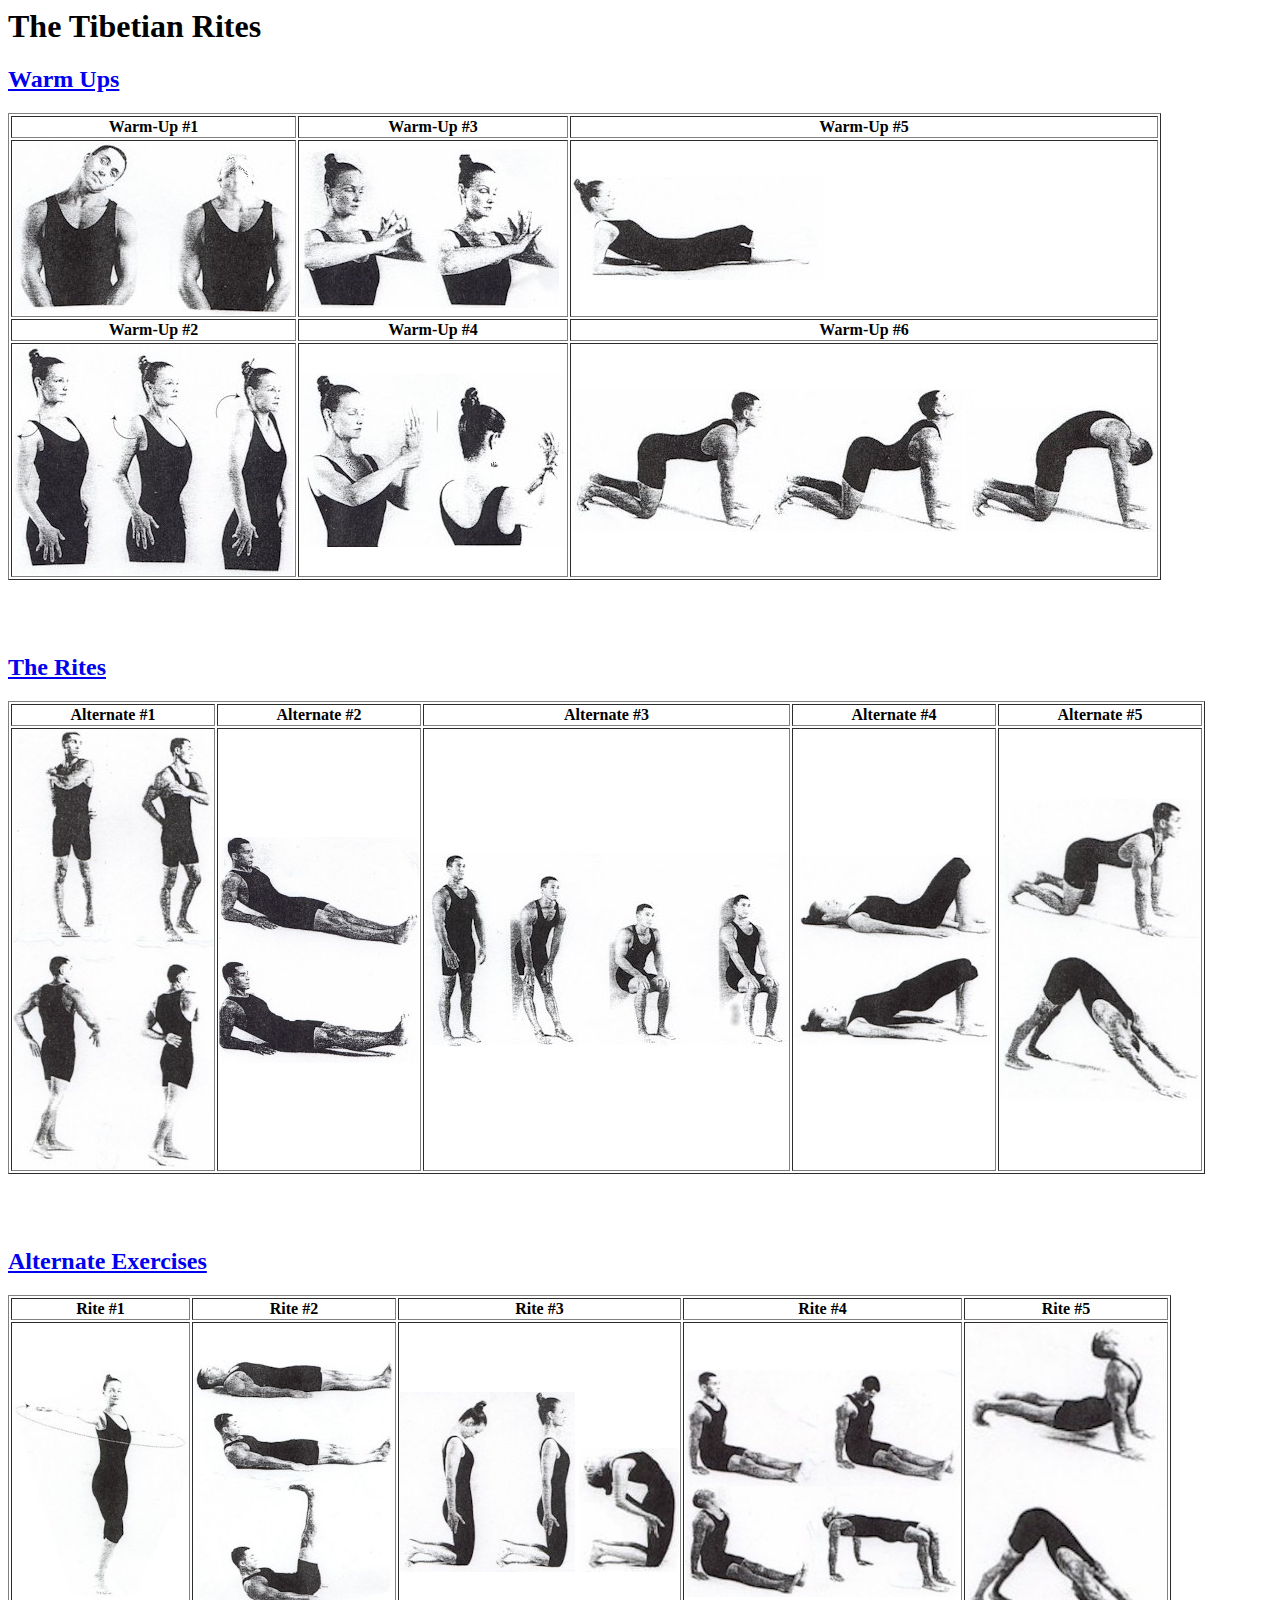
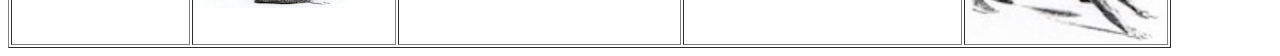
==== index.html @ 909171d0 "." ====
<!DOCTYPE HTML PUBLIC "-//IETF//DTD HTML//EN">
<html>

<head>
<title>Five Tibetan Rites</title>
</head>

<body>

<h1>The Tibetian Rites</h1>

<h2> <a href="warm-up.html">Warm Ups</a> </h2>

<table border="1">
  <tr>
    <th> Warm-Up #1 </th>
    <th> Warm-Up #3 </th>
    <th> Warm-Up #5 </th>
  </tr>
  <tr>
    <td> <img src="images/warm-up-1.jpg" /> </td>
    <td> <img src="images/warm-up-3.jpg" /> </td>
    <td> <img src="images/warm-up-5.jpg" /> </td>
  </tr>

  <tr>
    <th> Warm-Up #2 </th>
    <th> Warm-Up #4 </th>
    <th> Warm-Up #6 </th>
  </tr>
  <tr>
    <td> <img src="images/warm-up-2.jpg" /> </td>
    <td> <img src="images/warm-up-4.jpg" /> </td>
    <td> <img src="images/warm-up-6.jpg" /> </td>
  </tr>
</table>

<br />
<br />
<br />

<h2> <a href="tibetan-rites.html">The Rites</a> </h2>

<table border="1">
  <tr>
    <th> Alternate #1 </th>
    <th> Alternate #2 </th>
    <th> Alternate #3 </th>
    <th> Alternate #4 </th>
    <th> Alternate #5 </th>
  </tr>
  <tr>
    <td> <img width="200" src="images/alternate-1.jpg" /> </td>
    <td> <img width="200" src="images/alternate-2.jpg" /> </td>
    <td> <img src="images/alternate-3.jpg" /> </td>
    <td> <img width="200" src="images/alternate-4.jpg" /> </td>
    <td> <img width="200" src="images/alternate-5.jpg" /> </td>
  </tr>
</table>

<br />
<br />
<br />

<h2><a href="alternates.html">Alternate Exercises</a> </h2>

<table border="1">
  <tr>
    <th> Rite #1 </th>
    <th> Rite #2 </th>
    <th> Rite #3 </th>
    <th> Rite #4 </th>
    <th> Rite #5 </th>
  </tr>
  <tr>
    <td> <img width="175" src="images/rite-1.jpg" /> </td>
    <td> <img width="200" src="images/rite-2.jpg" /> </td>
    <td> <img width="175" src="images/rite-3_1.jpg" /> <img width="100" src="images/rite-3_2.jpg" /> </td>
    <td> <img width="275" src="images/rite-4_1.jpg" /><br /> <img width="275" src="images/rite-4_2.jpg" /> </td>
    <td> <img width="200" src="images/rite-5.jpg" /> </td>
  </tr>
</table>

</body>

</html>
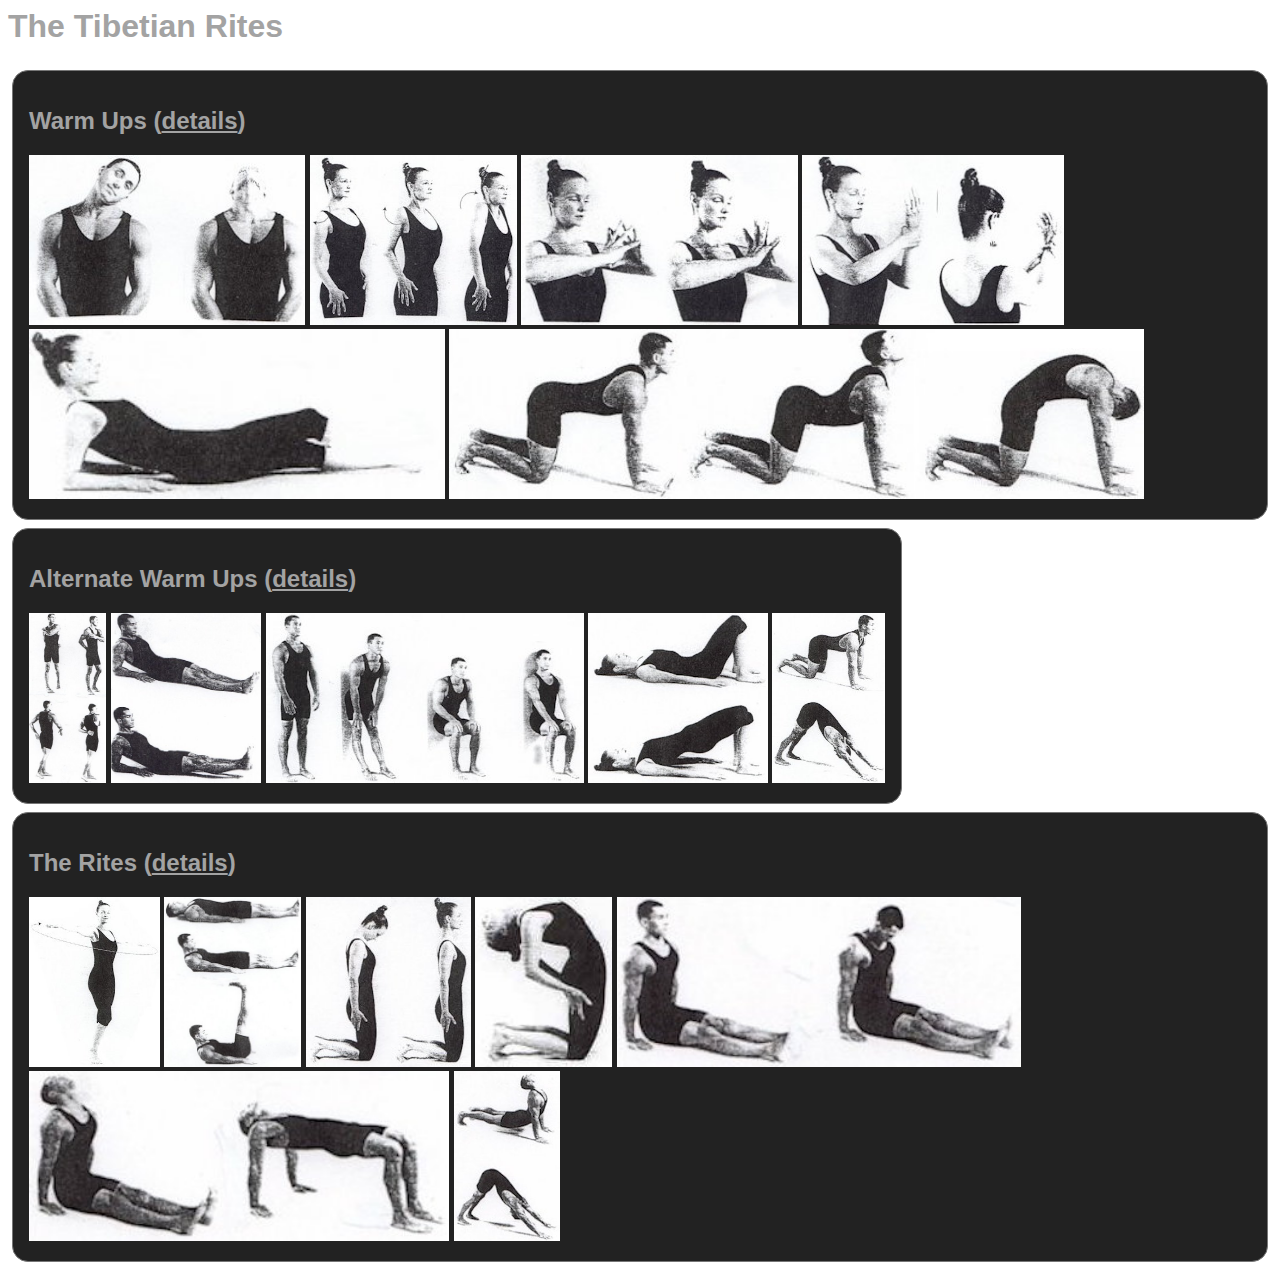
==== commit f0fdd79c: "restyled." ====
--- a/index.html
+++ b/index.html
@@ -1,86 +1,45 @@
 <!DOCTYPE HTML PUBLIC "-//IETF//DTD HTML//EN">
 <html>
 
-<head>
-<title>Five Tibetan Rites</title>
-</head>
+  <head>
+    <title>Five Tibetan Rites</title>
+    <link rel="stylesheet" type="text/css" href="default.css" />
+  </head>
 
-<body>
+  <body>
 
-<h1>The Tibetian Rites</h1>
+    <h1>The Tibetian Rites</h1>
 
-<h2> <a href="warm-up.html">Warm Ups</a> </h2>
+    <section>
+      <h2> Warm Ups (<a href="warm-up.html">details</a>) </h2>
+      <img height="170" src="images/warm-up-1.jpg" />
+      <img height="170" src="images/warm-up-2.jpg" />
+      <img height="170" src="images/warm-up-3.jpg" />
+      <img height="170" src="images/warm-up-4.jpg" />
+      <img height="170" src="images/warm-up-5.jpg" />
+      <img height="170" src="images/warm-up-6.jpg" />
+    </section>
 
-<table border="1">
-  <tr>
-    <th> Warm-Up #1 </th>
-    <th> Warm-Up #3 </th>
-    <th> Warm-Up #5 </th>
-  </tr>
-  <tr>
-    <td> <img src="images/warm-up-1.jpg" /> </td>
-    <td> <img src="images/warm-up-3.jpg" /> </td>
-    <td> <img src="images/warm-up-5.jpg" /> </td>
-  </tr>
+    <section>
+      <h2> Alternate Warm Ups (<a href="alternates.html">details</a>) </h2>
+      <img height="170" src="images/alternate-1.jpg" />
+      <img height="170" src="images/alternate-2.jpg" />
+      <img height="170" src="images/alternate-3.jpg" />
+      <img height="170" src="images/alternate-4.jpg" />
+      <img height="170" src="images/alternate-5.jpg" />
+    </section>
 
-  <tr>
-    <th> Warm-Up #2 </th>
-    <th> Warm-Up #4 </th>
-    <th> Warm-Up #6 </th>
-  </tr>
-  <tr>
-    <td> <img src="images/warm-up-2.jpg" /> </td>
-    <td> <img src="images/warm-up-4.jpg" /> </td>
-    <td> <img src="images/warm-up-6.jpg" /> </td>
-  </tr>
-</table>
+    <section>
+      <h2> The Rites (<a href="tibetan-rites.html">details</a>) </h2>
+      <img height="170" src="images/rite-1.jpg" />
+      <img height="170" src="images/rite-2.jpg" />
+      <img height="170" src="images/rite-3_1.jpg" />
+      <img height="170" src="images/rite-3_2.jpg" />
+      <img height="170" src="images/rite-4_1.jpg" />
+      <img height="170" src="images/rite-4_2.jpg" />
+      <img height="170" src="images/rite-5.jpg" />
+    </section>
 
-<br />
-<br />
-<br />
-
-<h2> <a href="tibetan-rites.html">The Rites</a> </h2>
-
-<table border="1">
-  <tr>
-    <th> Alternate #1 </th>
-    <th> Alternate #2 </th>
-    <th> Alternate #3 </th>
-    <th> Alternate #4 </th>
-    <th> Alternate #5 </th>
-  </tr>
-  <tr>
-    <td> <img width="200" src="images/alternate-1.jpg" /> </td>
-    <td> <img width="200" src="images/alternate-2.jpg" /> </td>
-    <td> <img src="images/alternate-3.jpg" /> </td>
-    <td> <img width="200" src="images/alternate-4.jpg" /> </td>
-    <td> <img width="200" src="images/alternate-5.jpg" /> </td>
-  </tr>
-</table>
-
-<br />
-<br />
-<br />
-
-<h2><a href="alternates.html">Alternate Exercises</a> </h2>
-
-<table border="1">
-  <tr>
-    <th> Rite #1 </th>
-    <th> Rite #2 </th>
-    <th> Rite #3 </th>
-    <th> Rite #4 </th>
-    <th> Rite #5 </th>
-  </tr>
-  <tr>
-    <td> <img width="175" src="images/rite-1.jpg" /> </td>
-    <td> <img width="200" src="images/rite-2.jpg" /> </td>
-    <td> <img width="175" src="images/rite-3_1.jpg" /> <img width="100" src="images/rite-3_2.jpg" /> </td>
-    <td> <img width="275" src="images/rite-4_1.jpg" /><br /> <img width="275" src="images/rite-4_2.jpg" /> </td>
-    <td> <img width="200" src="images/rite-5.jpg" /> </td>
-  </tr>
-</table>
-
-</body>
+  </body>
 
 </html>
--- a/default.css
+++ b/default.css
@@ -0,0 +1,95 @@
+body { font-family: Lucida Sans Unicode, Lucida Grande, sans-serif; }
+
+/*
+body { background-color: #220000; }
+body, a, a:visited, a:link, a:hover { color: #bb0101; }
+*/
+
+table {
+   border: none;
+   margin: 0pt;
+   padding: 0pt;
+}
+
+td {
+   text-align: left;
+   vertical-align: top;
+}
+
+th {
+   font-weight: normal;
+   text-align: left;
+   vertical-align: top;
+}
+
+ul {
+   /* font-size: small; */
+}
+
+.whitebox {
+   background-color: wheat;
+   padding: 1em;
+}
+
+dt {
+   padding-top: 1em;
+}
+
+section {
+   border: 1px solid #777;
+   border-radius: 1em;
+   float: left;
+   margin: 0.25em;
+   padding: 1em;
+}
+
+.left   { text-align: left; }
+.right  { text-align: right; }
+.center { text-align: center; }
+
+.hidden { display: none; }
+
+.nowrap { white-space: nowrap; }
+
+.float       { float: both; }
+.float-left  { float: left; }
+.float-right { float: right; }
+.clear       { clear: both; }
+
+
+/* blackboard style */
+body {
+   background-color: #2b2b2b; /* gray17 */
+   background: white url("/Users/amiller/images/page-background.png") repeat;
+   color: #a3a3a3; /* gray64 */
+}
+
+a, a:link {
+   color: #a3a3a3; /* gray64 */
+}
+a:visited {
+   color: #707070; /* gray44 */
+}
+a:hover {
+   color: #d2b48c; /* tan */
+}
+
+td.vbar {
+   background-color: #a3a3a3; /* gray64 */
+   max-width: 1px;
+   min-width: 1px;
+   width: 10px;
+}
+td.vbar2 {
+   background-color: #a3a3a3; /* gray64 */
+   min-width: 1px;
+   width: 1px;
+}
+
+section {
+   background: #222;
+}
+
+.whitebox {
+   background-color: #ccc;
+}
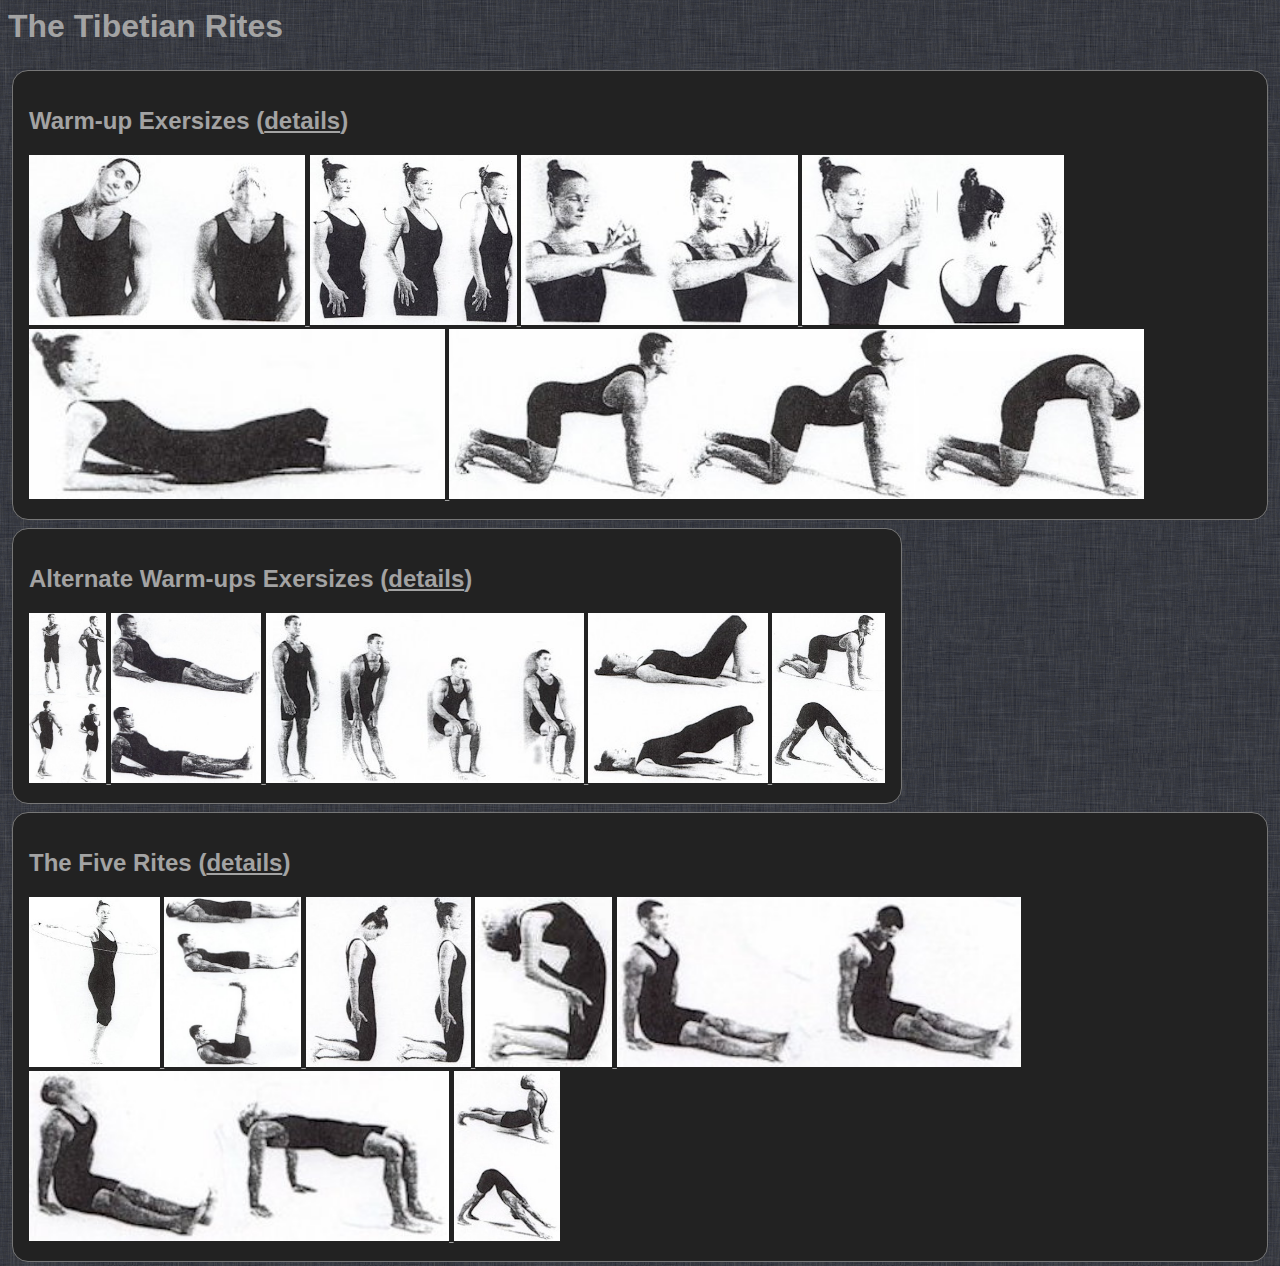
==== commit 037aeebb: "anchors." ====
--- a/index.html
+++ b/index.html
@@ -11,33 +11,33 @@
     <h1>The Tibetian Rites</h1>
 
     <section>
-      <h2> Warm Ups (<a href="warm-up.html">details</a>) </h2>
-      <img height="170" src="images/warm-up-1.jpg" />
-      <img height="170" src="images/warm-up-2.jpg" />
-      <img height="170" src="images/warm-up-3.jpg" />
-      <img height="170" src="images/warm-up-4.jpg" />
-      <img height="170" src="images/warm-up-5.jpg" />
-      <img height="170" src="images/warm-up-6.jpg" />
+      <h2> Warm-up Exersizes (<a href="warm-up.html">details</a>) </h2>
+      <a href="warm-up.html#1"> <img height="170" src="images/warm-up-1.jpg" /> </a>
+      <a href="warm-up.html#1">      <img height="170" src="images/warm-up-2.jpg" /> </a>
+      <a href="warm-up.html#1">      <img height="170" src="images/warm-up-3.jpg" /> </a>
+      <a href="warm-up.html#1">      <img height="170" src="images/warm-up-4.jpg" /> </a>
+      <a href="warm-up.html#1">      <img height="170" src="images/warm-up-5.jpg" /> </a>
+      <a href="warm-up.html#1">      <img height="170" src="images/warm-up-6.jpg" /> </a>
     </section>
 
     <section>
-      <h2> Alternate Warm Ups (<a href="alternates.html">details</a>) </h2>
-      <img height="170" src="images/alternate-1.jpg" />
-      <img height="170" src="images/alternate-2.jpg" />
-      <img height="170" src="images/alternate-3.jpg" />
-      <img height="170" src="images/alternate-4.jpg" />
-      <img height="170" src="images/alternate-5.jpg" />
+      <h2> Alternate Warm-ups Exersizes (<a href="alternates.html">details</a>) </h2>
+      <a href="alternates.html#1"> <img height="170" src="images/alternate-1.jpg" /> </a>
+      <a href="alternates.html#2"> <img height="170" src="images/alternate-2.jpg" /> </a>
+      <a href="alternates.html#3"> <img height="170" src="images/alternate-3.jpg" /> </a>
+      <a href="alternates.html#4"> <img height="170" src="images/alternate-4.jpg" /> </a>
+      <a href="alternates.html#5"> <img height="170" src="images/alternate-5.jpg" /> </a>
     </section>
 
     <section>
-      <h2> The Rites (<a href="tibetan-rites.html">details</a>) </h2>
-      <img height="170" src="images/rite-1.jpg" />
-      <img height="170" src="images/rite-2.jpg" />
-      <img height="170" src="images/rite-3_1.jpg" />
-      <img height="170" src="images/rite-3_2.jpg" />
-      <img height="170" src="images/rite-4_1.jpg" />
-      <img height="170" src="images/rite-4_2.jpg" />
-      <img height="170" src="images/rite-5.jpg" />
+      <h2> The Five Rites (<a href="rites.html">details</a>) </h2>
+      <a href="rites.html#1"> <img height="170" src="images/rite-1.jpg" /> </a>
+      <a href="rites.html#2"> <img height="170" src="images/rite-2.jpg" /> </a>
+      <a href="rites.html#3"> <img height="170" src="images/rite-3_1.jpg" /> </a>
+      <a href="rites.html#3"> <img height="170" src="images/rite-3_2.jpg" /> </a>
+      <a href="rites.html#4"> <img height="170" src="images/rite-4_1.jpg" /> </a>
+      <a href="rites.html#4"> <img height="170" src="images/rite-4_2.jpg" /> </a>
+      <a href="rites.html#5"> <img height="170" src="images/rite-5.jpg" /> </a>
     </section>
 
   </body>
--- a/default.css
+++ b/default.css
@@ -60,7 +60,7 @@
 /* blackboard style */
 body {
    background-color: #2b2b2b; /* gray17 */
-   background: white url("/Users/amiller/images/page-background.png") repeat;
+   background: white url("https://onetribeyoyo.github.io/tibetian-rites/page-background.png") repeat;
    color: #a3a3a3; /* gray64 */
 }
 
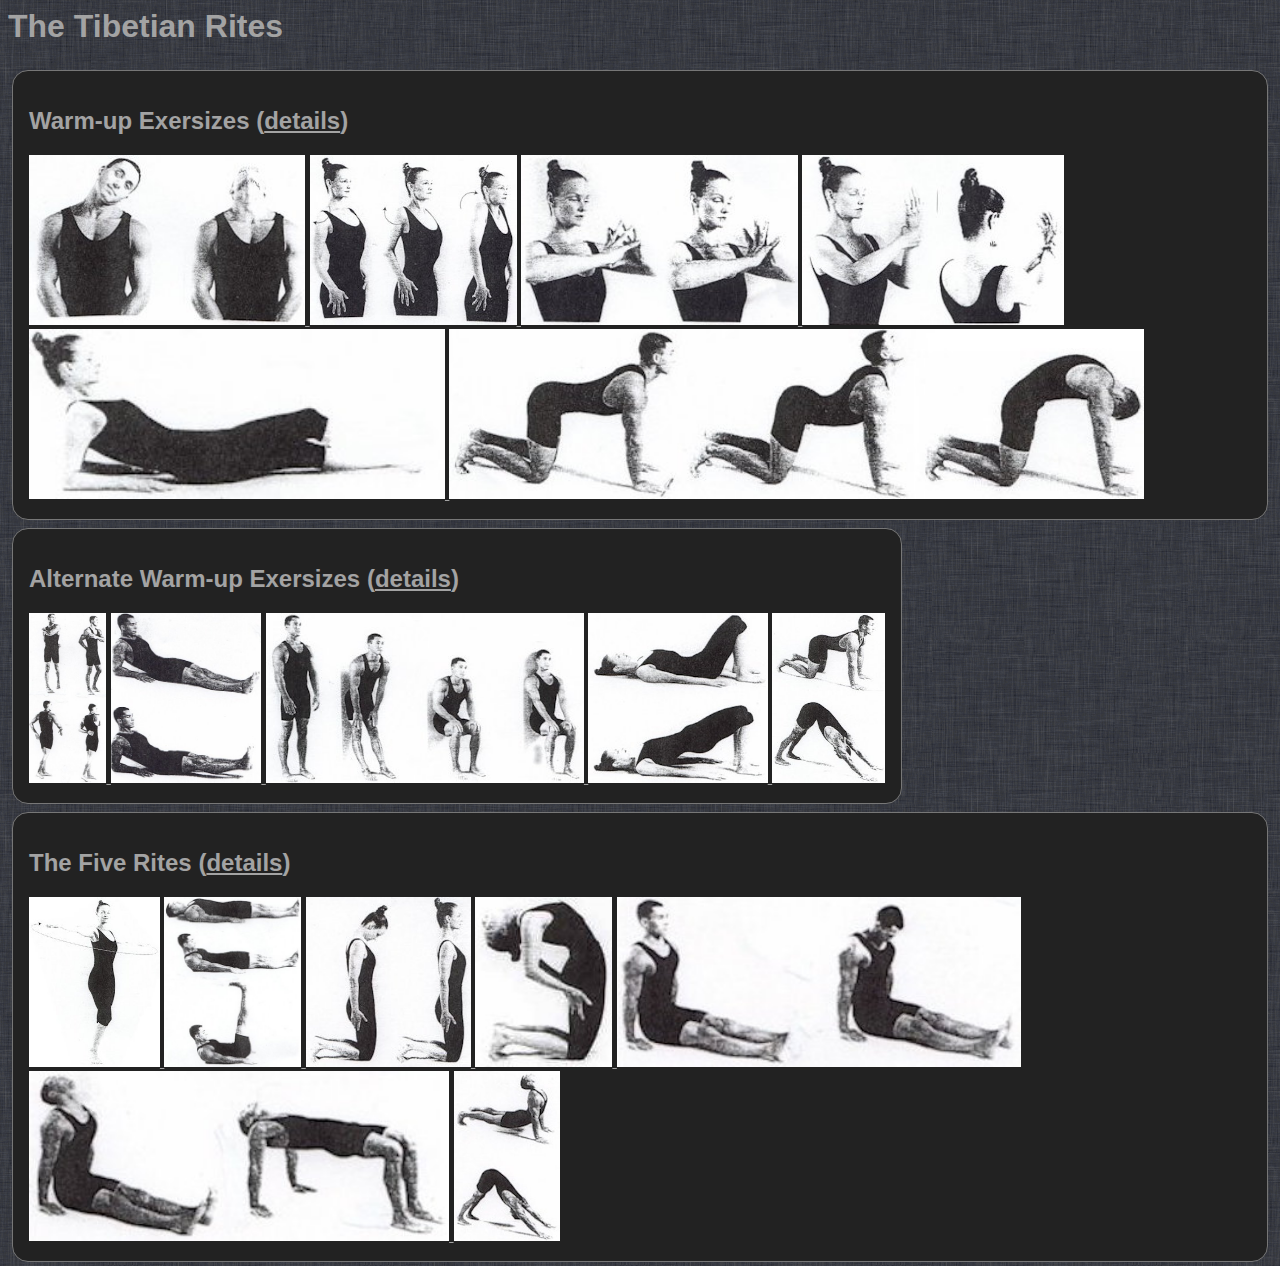
==== commit 5c7448b1: "anchors." ====
--- a/index.html
+++ b/index.html
@@ -13,15 +13,15 @@
     <section>
       <h2> Warm-up Exersizes (<a href="warm-up.html">details</a>) </h2>
       <a href="warm-up.html#1"> <img height="170" src="images/warm-up-1.jpg" /> </a>
-      <a href="warm-up.html#1">      <img height="170" src="images/warm-up-2.jpg" /> </a>
-      <a href="warm-up.html#1">      <img height="170" src="images/warm-up-3.jpg" /> </a>
-      <a href="warm-up.html#1">      <img height="170" src="images/warm-up-4.jpg" /> </a>
-      <a href="warm-up.html#1">      <img height="170" src="images/warm-up-5.jpg" /> </a>
-      <a href="warm-up.html#1">      <img height="170" src="images/warm-up-6.jpg" /> </a>
+      <a href="warm-up.html#2"> <img height="170" src="images/warm-up-2.jpg" /> </a>
+      <a href="warm-up.html#3"> <img height="170" src="images/warm-up-3.jpg" /> </a>
+      <a href="warm-up.html#4"> <img height="170" src="images/warm-up-4.jpg" /> </a>
+      <a href="warm-up.html#5"> <img height="170" src="images/warm-up-5.jpg" /> </a>
+      <a href="warm-up.html#6"> <img height="170" src="images/warm-up-6.jpg" /> </a>
     </section>
 
     <section>
-      <h2> Alternate Warm-ups Exersizes (<a href="alternates.html">details</a>) </h2>
+      <h2> Alternate Warm-up Exersizes (<a href="alternates.html">details</a>) </h2>
       <a href="alternates.html#1"> <img height="170" src="images/alternate-1.jpg" /> </a>
       <a href="alternates.html#2"> <img height="170" src="images/alternate-2.jpg" /> </a>
       <a href="alternates.html#3"> <img height="170" src="images/alternate-3.jpg" /> </a>
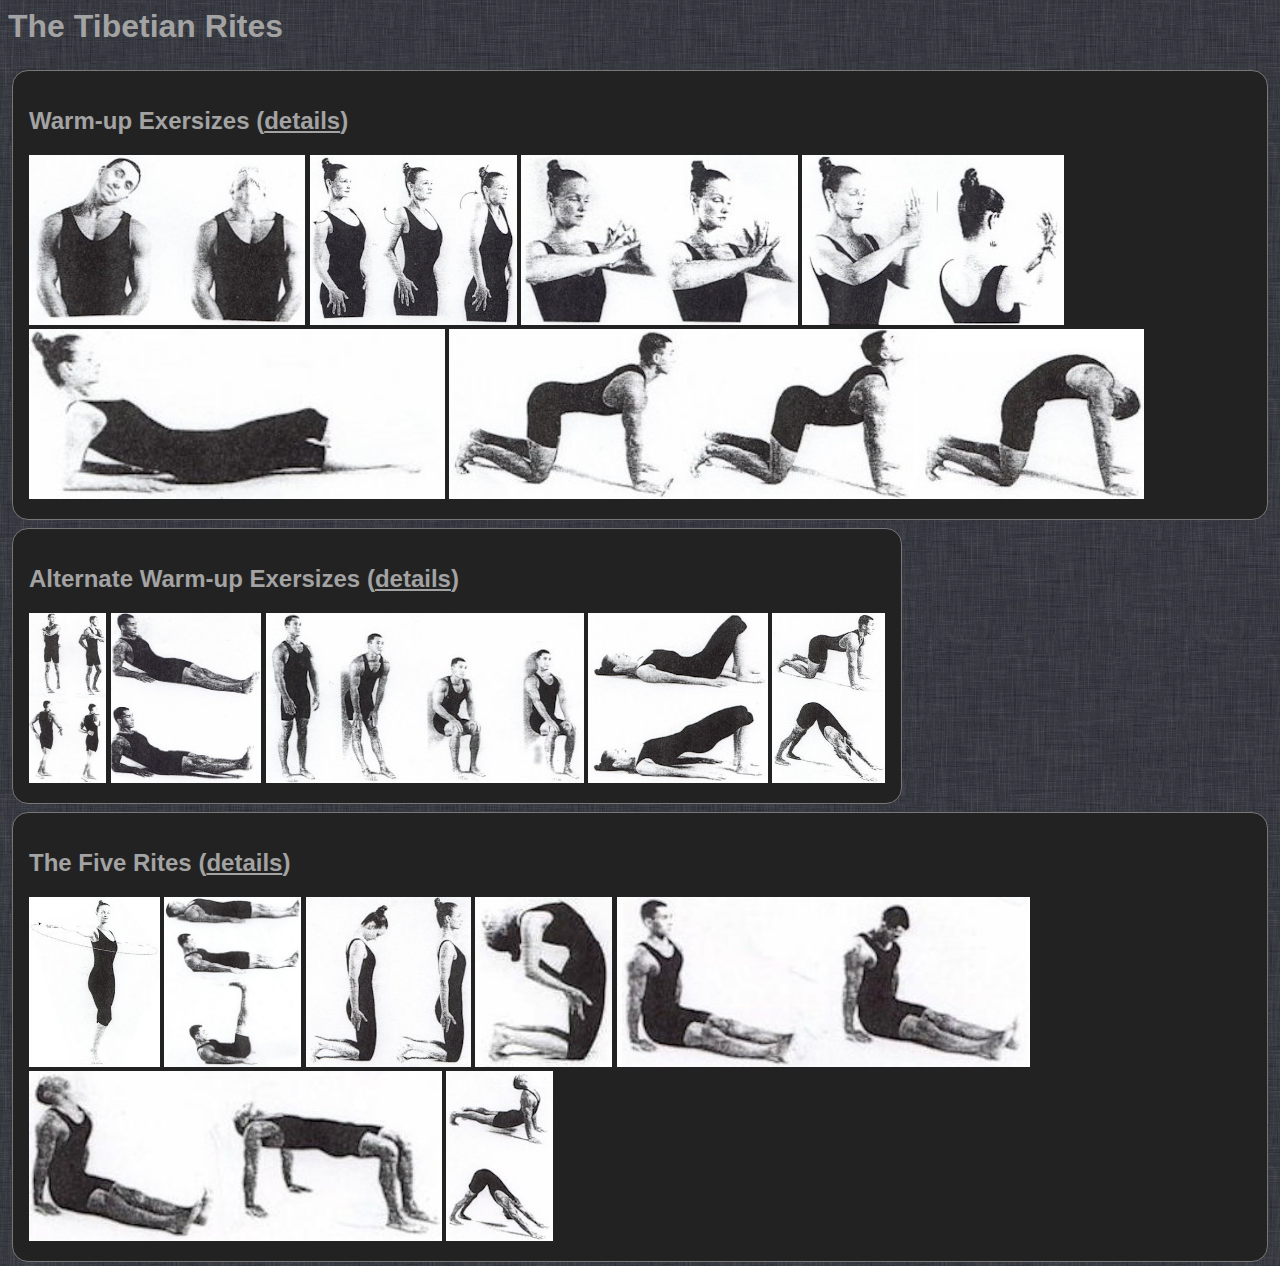
==== commit e37566ae: "tweaked sizes." ====
--- a/index.html
+++ b/index.html
@@ -12,32 +12,32 @@
 
     <section>
       <h2> Warm-up Exersizes (<a href="warm-up.html">details</a>) </h2>
-      <a href="warm-up.html#1"> <img height="170" src="images/warm-up-1.jpg" /> </a>
-      <a href="warm-up.html#2"> <img height="170" src="images/warm-up-2.jpg" /> </a>
-      <a href="warm-up.html#3"> <img height="170" src="images/warm-up-3.jpg" /> </a>
-      <a href="warm-up.html#4"> <img height="170" src="images/warm-up-4.jpg" /> </a>
-      <a href="warm-up.html#5"> <img height="170" src="images/warm-up-5.jpg" /> </a>
-      <a href="warm-up.html#6"> <img height="170" src="images/warm-up-6.jpg" /> </a>
+      <a href="warm-up.html#1"><img height="170" src="images/warm-up-1.jpg" /></a>
+      <a href="warm-up.html#2"><img height="170" src="images/warm-up-2.jpg" /></a>
+      <a href="warm-up.html#3"><img height="170" src="images/warm-up-3.jpg" /></a>
+      <a href="warm-up.html#4"><img height="170" src="images/warm-up-4.jpg" /></a>
+      <a href="warm-up.html#5"><img height="170" src="images/warm-up-5.jpg" /></a>
+      <a href="warm-up.html#6"><img height="170" src="images/warm-up-6.jpg" /></a>
     </section>
 
     <section>
       <h2> Alternate Warm-up Exersizes (<a href="alternates.html">details</a>) </h2>
-      <a href="alternates.html#1"> <img height="170" src="images/alternate-1.jpg" /> </a>
-      <a href="alternates.html#2"> <img height="170" src="images/alternate-2.jpg" /> </a>
-      <a href="alternates.html#3"> <img height="170" src="images/alternate-3.jpg" /> </a>
-      <a href="alternates.html#4"> <img height="170" src="images/alternate-4.jpg" /> </a>
-      <a href="alternates.html#5"> <img height="170" src="images/alternate-5.jpg" /> </a>
+      <a href="alternates.html#1"><img height="170" src="images/alternate-1.jpg" /></a>
+      <a href="alternates.html#2"><img height="170" src="images/alternate-2.jpg" /></a>
+      <a href="alternates.html#3"><img height="170" src="images/alternate-3.jpg" /></a>
+      <a href="alternates.html#4"><img height="170" src="images/alternate-4.jpg" /></a>
+      <a href="alternates.html#5"><img height="170" src="images/alternate-5.jpg" /></a>
     </section>
 
     <section>
       <h2> The Five Rites (<a href="rites.html">details</a>) </h2>
-      <a href="rites.html#1"> <img height="170" src="images/rite-1.jpg" /> </a>
-      <a href="rites.html#2"> <img height="170" src="images/rite-2.jpg" /> </a>
-      <a href="rites.html#3"> <img height="170" src="images/rite-3_1.jpg" /> </a>
-      <a href="rites.html#3"> <img height="170" src="images/rite-3_2.jpg" /> </a>
-      <a href="rites.html#4"> <img height="170" src="images/rite-4_1.jpg" /> </a>
-      <a href="rites.html#4"> <img height="170" src="images/rite-4_2.jpg" /> </a>
-      <a href="rites.html#5"> <img height="170" src="images/rite-5.jpg" /> </a>
+      <a href="rites.html#1"><img height="170" src="images/rite-1.jpg" /></a>
+      <a href="rites.html#2"><img height="170" src="images/rite-2.jpg" /></a>
+      <a href="rites.html#3"><img height="170" src="images/rite-3_1.jpg" /></a>
+      <a href="rites.html#3"><img height="170" src="images/rite-3_2.jpg" /></a>
+      <a href="rites.html#4"><img height="170" src="images/rite-4_1.jpg" /></a>
+      <a href="rites.html#4"><img height="170" src="images/rite-4_2.jpg" /></a>
+      <a href="rites.html#5"><img height="170" src="images/rite-5.jpg" /></a>
     </section>
 
   </body>
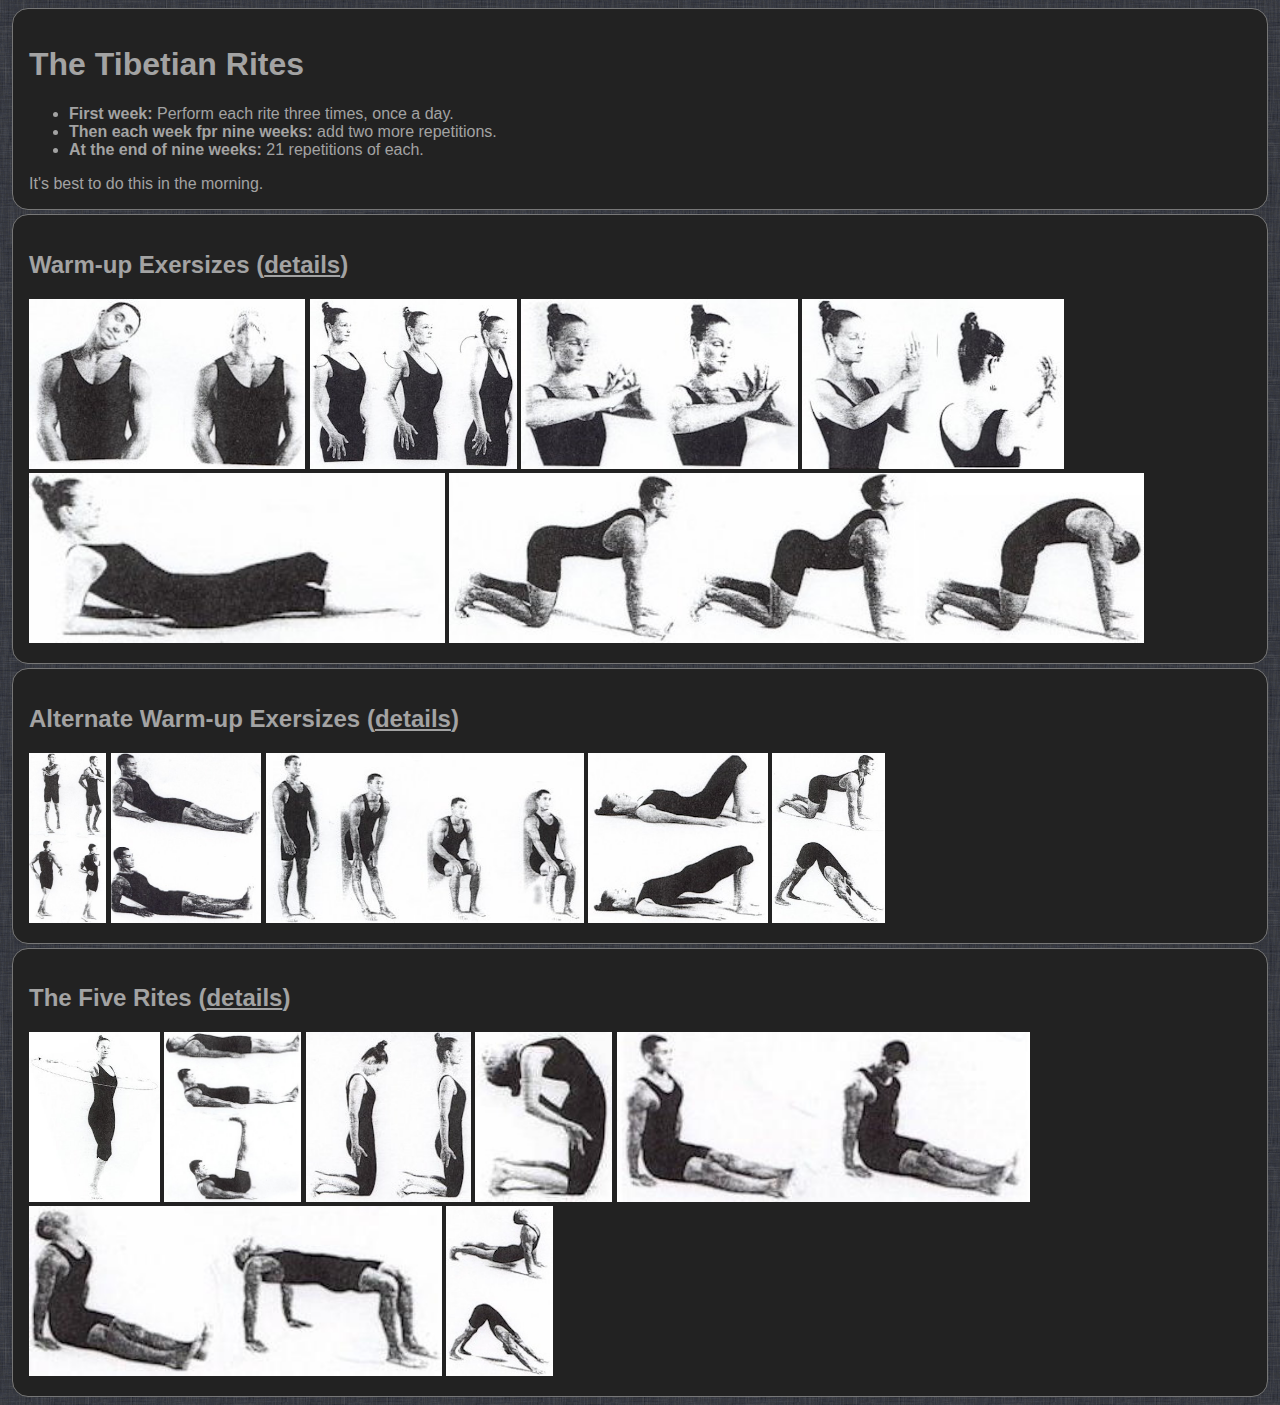
==== commit 9f5dec48: "simplified css." ====
--- a/index.html
+++ b/index.html
@@ -2,13 +2,21 @@
 <html>
 
   <head>
-    <title>Five Tibetan Rites</title>
+    <title>Tibetan Rites</title>
     <link rel="stylesheet" type="text/css" href="default.css" />
   </head>
 
   <body>
 
-    <h1>The Tibetian Rites</h1>
+    <section>
+      <h1>The Tibetian Rites</h1>
+      <ul>
+        <li> <strong>First week:</strong> Perform each rite three times, once a day.
+        <li> <strong>Then each week fpr nine weeks:</strong> add two more repetitions.
+        <li> <strong>At the end of nine weeks:</strong> 21 repetitions of each.
+      </ul>
+      It's best to do this in the morning.
+    </section>
 
     <section>
       <h2> Warm-up Exersizes (<a href="warm-up.html">details</a>) </h2>
--- a/default.css
+++ b/default.css
@@ -1,95 +1,27 @@
-body { font-family: Lucida Sans Unicode, Lucida Grande, sans-serif; }
-
-/*
-body { background-color: #220000; }
-body, a, a:visited, a:link, a:hover { color: #bb0101; }
-*/
-
-table {
-   border: none;
-   margin: 0pt;
-   padding: 0pt;
+body {
+    font-family: Lucida Sans Unicode, Lucida Grande, sans-serif;
 }
 
-td {
-   text-align: left;
-   vertical-align: top;
+body {
+    background-color: #2b2b2b; /* gray17 */
+    background: white url("https://onetribeyoyo.github.io/tibetian-rites/page-background.png") repeat;
+    color: #a3a3a3; /* gray64 */
 }
 
-th {
-   font-weight: normal;
-   text-align: left;
-   vertical-align: top;
+a, a:link { color: #a3a3a3; } /* gray64 */
+a:visited { color: #707070; } /* gray44 */
+a:hover { color: #d2b48c; }   /* tan */
+
+section {
+    border: 1px solid #777;
+    border-radius: 1em;
+    background: #222;
+    margin: 0.25em;
+    padding: 1em;
 }
 
-ul {
-   /* font-size: small; */
+@media print {
+    .newpage {
+        page-break-before: always;
+    }
 }
-
-.whitebox {
-   background-color: wheat;
-   padding: 1em;
-}
-
-dt {
-   padding-top: 1em;
-}
-
-section {
-   border: 1px solid #777;
-   border-radius: 1em;
-   float: left;
-   margin: 0.25em;
-   padding: 1em;
-}
-
-.left   { text-align: left; }
-.right  { text-align: right; }
-.center { text-align: center; }
-
-.hidden { display: none; }
-
-.nowrap { white-space: nowrap; }
-
-.float       { float: both; }
-.float-left  { float: left; }
-.float-right { float: right; }
-.clear       { clear: both; }
-
-
-/* blackboard style */
-body {
-   background-color: #2b2b2b; /* gray17 */
-   background: white url("https://onetribeyoyo.github.io/tibetian-rites/page-background.png") repeat;
-   color: #a3a3a3; /* gray64 */
-}
-
-a, a:link {
-   color: #a3a3a3; /* gray64 */
-}
-a:visited {
-   color: #707070; /* gray44 */
-}
-a:hover {
-   color: #d2b48c; /* tan */
-}
-
-td.vbar {
-   background-color: #a3a3a3; /* gray64 */
-   max-width: 1px;
-   min-width: 1px;
-   width: 10px;
-}
-td.vbar2 {
-   background-color: #a3a3a3; /* gray64 */
-   min-width: 1px;
-   width: 1px;
-}
-
-section {
-   background: #222;
-}
-
-.whitebox {
-   background-color: #ccc;
-}
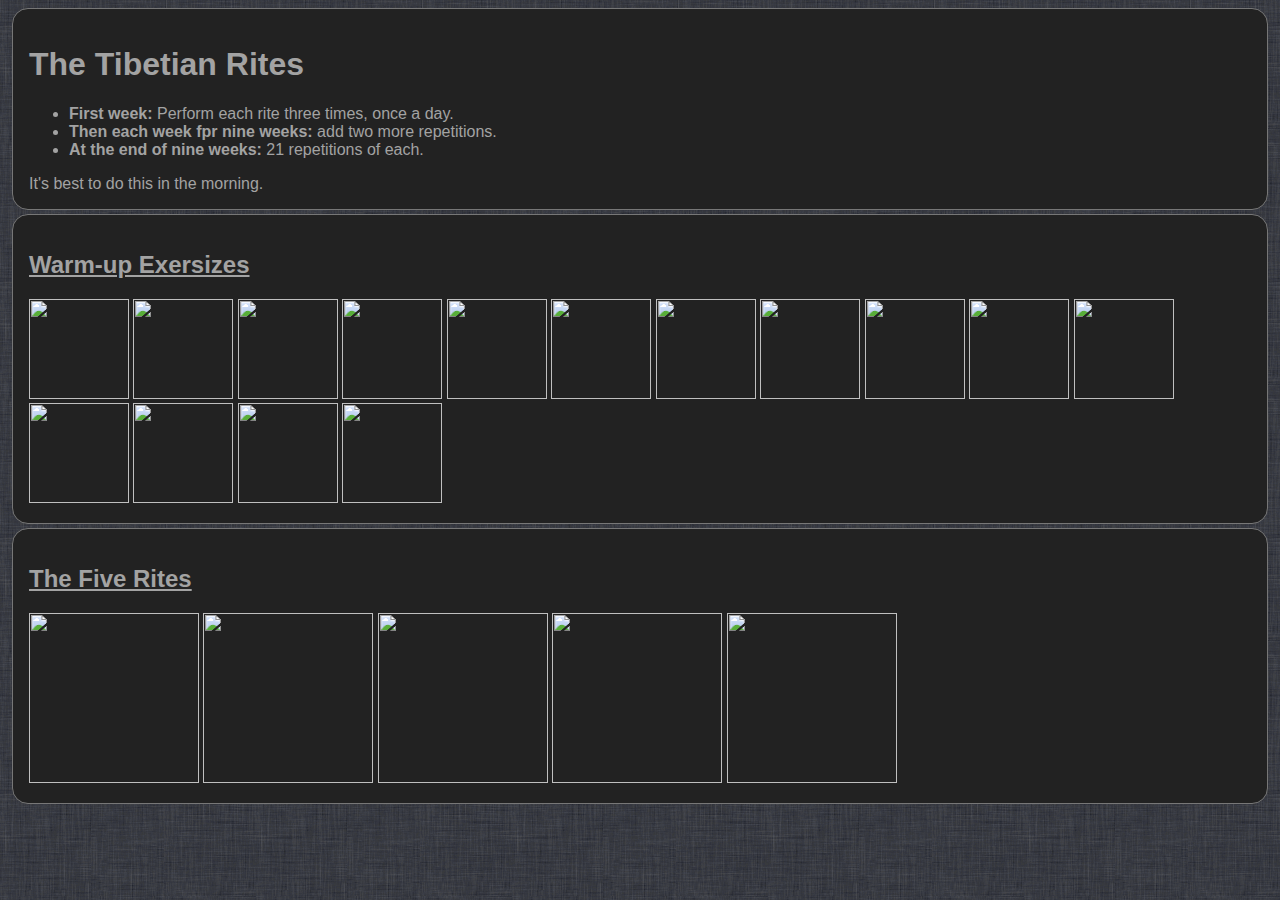
==== commit 7bfd008f: "updated to include complete set of warm ups." ====
--- a/index.html
+++ b/index.html
@@ -19,33 +19,31 @@
     </section>
 
     <section>
-      <h2> Warm-up Exersizes (<a href="warm-up.html">details</a>) </h2>
-      <a href="warm-up.html#1"><img height="170" src="images/warm-up-1.jpg" /></a>
-      <a href="warm-up.html#2"><img height="170" src="images/warm-up-2.jpg" /></a>
-      <a href="warm-up.html#3"><img height="170" src="images/warm-up-3.jpg" /></a>
-      <a href="warm-up.html#4"><img height="170" src="images/warm-up-4.jpg" /></a>
-      <a href="warm-up.html#5"><img height="170" src="images/warm-up-5.jpg" /></a>
-      <a href="warm-up.html#6"><img height="170" src="images/warm-up-6.jpg" /></a>
+      <h2> <a href="warm-up.html">Warm-up Exersizes</a> </h2>
+      <a href="rites.html#1"><img height="100" src="images/warm-up_1_body-scan_2.png" /></a>
+      <a href="rites.html#2"><img height="100" src="images/warm-up_2_spinal-rocking_3.png" /></a>
+      <a href="rites.html#3"><img height="100" src="images/warm-up_3_bridge_2.png" /></a>
+      <a href="rites.html#4"><img height="100" src="images/warm-up_4_abdominal-strengthener_2.png" /></a>
+      <a href="rites.html#5"><img height="100" src="images/warm-up_5_leg-bangers_2.png" /></a>
+      <a href="rites.html#6"><img height="100" src="images/warm-up_6_table-with-cat-and-dog_3.png" /></a>
+      <a href="rites.html#7"><img height="100" src="images/warm-up_7_puppy-stretch_3.png" /></a>
+      <a href="rites.html#8"><img height="100" src="images/warm-up_8_downward-dog_2.png" /></a>
+      <a href="rites.html#9"><img height="100" src="images/warm-up_9_rag-doll.png" /></a>
+      <a href="rites.html#10"><img height="100" src="images/warm-up_10_helicopter_2.png" /></a>
+      <a href="rites.html#11"><img height="100" src="images/warm-up_11_head-rolls_2.png" /></a>
+      <a href="rites.html#12"><img height="100" src="images/warm-up_12_shoulder-rolls_5.png" /></a>
+      <a href="rites.html#13"><img height="100" src="images/warm-up_13_spider-pushups_1.png" /></a>
+      <a href="rites.html#14"><img height="100" src="images/warm-up_14_wrist-squeeze_2.png" /></a>
+      <a href="rites.html#15"><img height="100" src="images/warm-up_15_thigh-strengthener_4.png" /></a>
     </section>
 
     <section>
-      <h2> Alternate Warm-up Exersizes (<a href="alternates.html">details</a>) </h2>
-      <a href="alternates.html#1"><img height="170" src="images/alternate-1.jpg" /></a>
-      <a href="alternates.html#2"><img height="170" src="images/alternate-2.jpg" /></a>
-      <a href="alternates.html#3"><img height="170" src="images/alternate-3.jpg" /></a>
-      <a href="alternates.html#4"><img height="170" src="images/alternate-4.jpg" /></a>
-      <a href="alternates.html#5"><img height="170" src="images/alternate-5.jpg" /></a>
-    </section>
-
-    <section>
-      <h2> The Five Rites (<a href="rites.html">details</a>) </h2>
-      <a href="rites.html#1"><img height="170" src="images/rite-1.jpg" /></a>
-      <a href="rites.html#2"><img height="170" src="images/rite-2.jpg" /></a>
-      <a href="rites.html#3"><img height="170" src="images/rite-3_1.jpg" /></a>
-      <a href="rites.html#3"><img height="170" src="images/rite-3_2.jpg" /></a>
-      <a href="rites.html#4"><img height="170" src="images/rite-4_1.jpg" /></a>
-      <a href="rites.html#4"><img height="170" src="images/rite-4_2.jpg" /></a>
-      <a href="rites.html#5"><img height="170" src="images/rite-5.jpg" /></a>
+      <h2> <a href="rites.html">The Five Rites</a> </h2>
+      <a href="rites.html#1"><img height="170" src="images/rite-1.png" /></a>
+      <a href="rites.html#2"><img height="170" src="images/rite-2_3.png" /></a>
+      <a href="rites.html#3"><img height="170" src="images/rite-3_3.png" /></a>
+      <a href="rites.html#4"><img height="170" src="images/rite-4_4.png" /></a>
+      <a href="rites.html#5"><img height="170" src="images/rite-5_2.png" /></a>
     </section>
 
   </body>
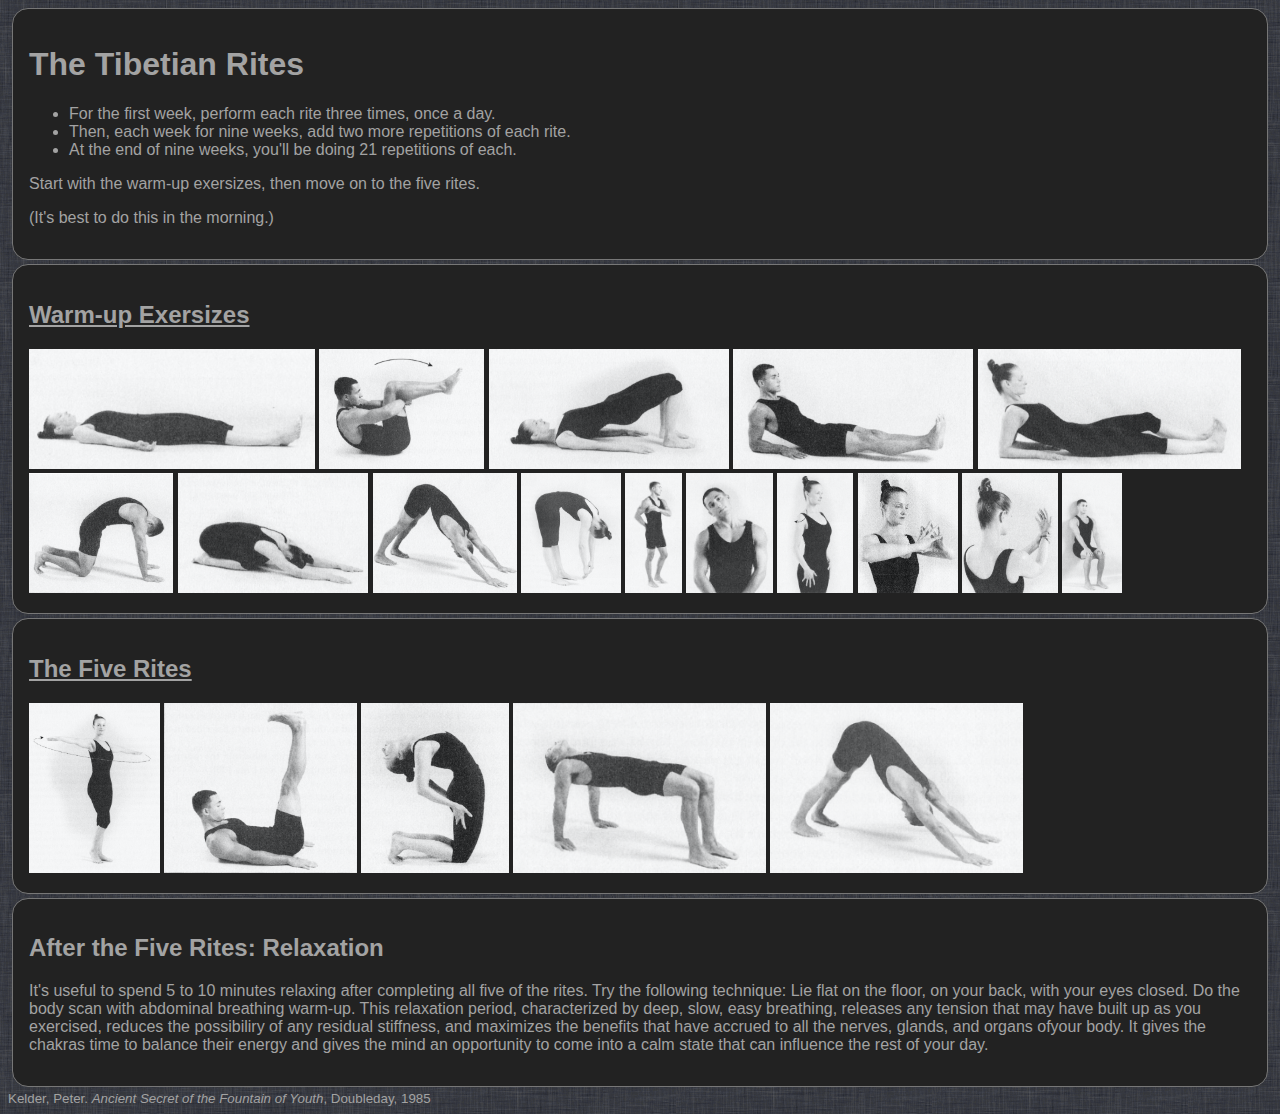
==== commit ce5b978b: "updated notes." ====
--- a/index.html
+++ b/index.html
@@ -11,30 +11,31 @@
     <section>
       <h1>The Tibetian Rites</h1>
       <ul>
-        <li> <strong>First week:</strong> Perform each rite three times, once a day.
-        <li> <strong>Then each week fpr nine weeks:</strong> add two more repetitions.
-        <li> <strong>At the end of nine weeks:</strong> 21 repetitions of each.
+        <li> For the first week, perform each rite three times, once a day.
+        <li> Then, each week for nine weeks, add two more repetitions of each rite.
+        <li> At the end of nine weeks, you'll be doing 21 repetitions of each.
       </ul>
-      It's best to do this in the morning.
+      <p>Start with the warm-up exersizes, then move on to the five rites.</p>
+      <p>(It's best to do this in the morning.)</p>
     </section>
 
     <section>
       <h2> <a href="warm-up.html">Warm-up Exersizes</a> </h2>
-      <a href="rites.html#1"><img height="100" src="images/warm-up_1_body-scan_2.png" /></a>
-      <a href="rites.html#2"><img height="100" src="images/warm-up_2_spinal-rocking_3.png" /></a>
-      <a href="rites.html#3"><img height="100" src="images/warm-up_3_bridge_2.png" /></a>
-      <a href="rites.html#4"><img height="100" src="images/warm-up_4_abdominal-strengthener_2.png" /></a>
-      <a href="rites.html#5"><img height="100" src="images/warm-up_5_leg-bangers_2.png" /></a>
-      <a href="rites.html#6"><img height="100" src="images/warm-up_6_table-with-cat-and-dog_3.png" /></a>
-      <a href="rites.html#7"><img height="100" src="images/warm-up_7_puppy-stretch_3.png" /></a>
-      <a href="rites.html#8"><img height="100" src="images/warm-up_8_downward-dog_2.png" /></a>
-      <a href="rites.html#9"><img height="100" src="images/warm-up_9_rag-doll.png" /></a>
-      <a href="rites.html#10"><img height="100" src="images/warm-up_10_helicopter_2.png" /></a>
-      <a href="rites.html#11"><img height="100" src="images/warm-up_11_head-rolls_2.png" /></a>
-      <a href="rites.html#12"><img height="100" src="images/warm-up_12_shoulder-rolls_5.png" /></a>
-      <a href="rites.html#13"><img height="100" src="images/warm-up_13_spider-pushups_1.png" /></a>
-      <a href="rites.html#14"><img height="100" src="images/warm-up_14_wrist-squeeze_2.png" /></a>
-      <a href="rites.html#15"><img height="100" src="images/warm-up_15_thigh-strengthener_4.png" /></a>
+      <a href="warm-up.html#1"><img height="120" src="images/warm-up_1_body-scan_2.png" /></a>
+      <a href="warm-up.html#2"><img height="120" src="images/warm-up_2_spinal-rocking_3.png" /></a>
+      <a href="warm-up.html#3"><img height="120" src="images/warm-up_3_bridge_2.png" /></a>
+      <a href="warm-up.html#4"><img height="120" src="images/warm-up_4_abdominal-strengthener_2.png" /></a>
+      <a href="warm-up.html#5"><img height="120" src="images/warm-up_5_leg-bangers_2.png" /></a>
+      <a href="warm-up.html#6"><img height="120" src="images/warm-up_6_table-with-cat-and-dog_3.png" /></a>
+      <a href="warm-up.html#7"><img height="120" src="images/warm-up_7_puppy-stretch_3.png" /></a>
+      <a href="warm-up.html#8"><img height="120" src="images/warm-up_8_downward-dog_2.png" /></a>
+      <a href="warm-up.html#9"><img height="120" src="images/warm-up_9_rag-doll.png" /></a>
+      <a href="warm-up.html#10"><img height="120" src="images/warm-up_10_helicopter_2.png" /></a>
+      <a href="warm-up.html#11"><img height="120" src="images/warm-up_11_head-rolls_2.png" /></a>
+      <a href="warm-up.html#12"><img height="120" src="images/warm-up_12_shoulder-rolls_5.png" /></a>
+      <a href="warm-up.html#13"><img height="120" src="images/warm-up_13_spider-pushups_1.png" /></a>
+      <a href="warm-up.html#14"><img height="120" src="images/warm-up_14_wrist-squeeze_2.png" /></a>
+      <a href="warm-up.html#15"><img height="120" src="images/warm-up_15_thigh-strengthener_4.png" /></a>
     </section>
 
     <section>
@@ -46,6 +47,18 @@
       <a href="rites.html#5"><img height="170" src="images/rite-5_2.png" /></a>
     </section>
 
+    <section>
+      <h2>After the Five Rites: Relaxation</h2>
+      <p>It's useful to spend 5 to 10 minutes relaxing after completing all five of the rites. Try the following
+      technique: Lie flat on the floor, on your back, with your eyes closed. Do the body scan with abdominal breathing
+      warm-up. This relaxation period, characterized by deep, slow, easy breathing, releases any tension that may have
+      built up as you exercised, reduces the possibiliry of any residual stiffness, and maximizes the benefits that have
+      accrued to all the nerves, glands, and organs ofyour body. It gives the chakras time to balance their energy and
+      gives the mind an opportunity to come into a calm state that can influence the rest of your day.</p>
+    </section>
+
+    <small> Kelder, Peter. <em>Ancient Secret of the Fountain of Youth</em>, Doubleday, 1985 </small>
+
   </body>
 
 </html>
